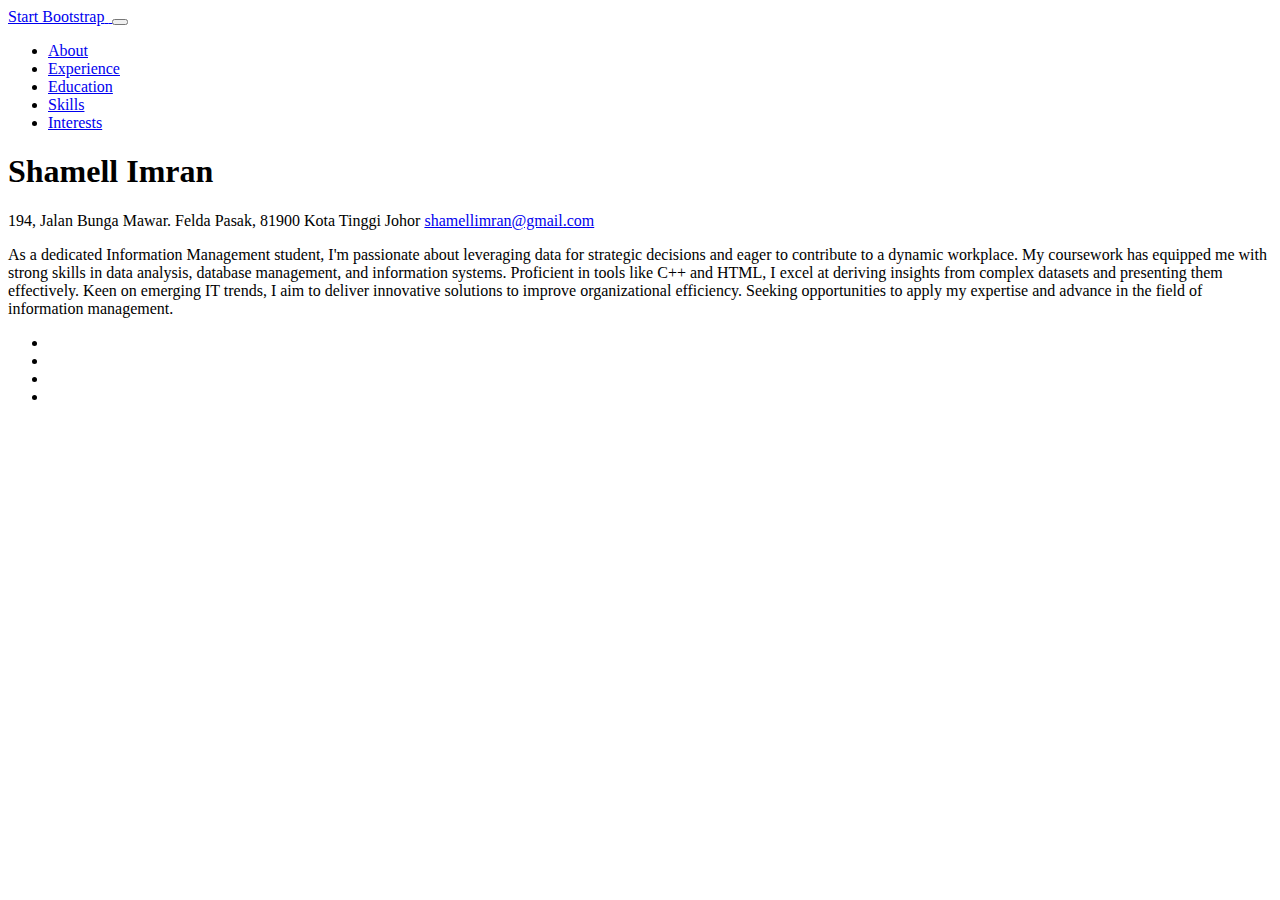
==== index.html @ 5fe1955b "Add files via upload" ====
<!DOCTYPE html>
<html lang="en">
  <style>
    table, th, td {
      border:2px solid black;
    }

    * {
      box-sizing: border-box;
    }
    
    .column {
      float: left;
      width: 33.33%;
      padding: 5px;
    }
    
    .row::after {
      content: "";
      clear: both;
      display: table;
    }

    th, td {
  padding-top: 10px;
  padding-bottom: 20px;
  padding-left: 40px;
  padding-right: 40px;
  align-items: center;
    }

    </style>
  <head>

    <meta charset="utf-8">
    <meta name="viewport" content="width=device-width, initial-scale=1, shrink-to-fit=no">
    <meta name="description" content="">
    <meta name="author" content="">

    <title>My Resume</title>

    <link href="vendor/bootstrap/css/bootstrap.min.css" rel="stylesheet">
    <link rel="stylesheet" href="https://cdnjs.cloudflare.com/ajax/libs/font-awesome/6.7.1/css/all.min.css" integrity="sha512-5Hs3dF2AEPkpNAR7UiOHba+lRSJNeM2ECkwxUIxC1Q/FLycGTbNapWXB4tP889k5T5Ju8fs4b1P5z/iB4nMfSQ==" crossorigin="anonymous" referrerpolicy="no-referrer" />
    <link href="https://fonts.googleapis.com/css?family=Saira+Extra+Condensed:100,200,300,400,500,600,700,800,900" rel="stylesheet">
    <link href="https://fonts.googleapis.com/css?family=Open+Sans:300,300i,400,400i,600,600i,700,700i,800,800i" rel="stylesheet">
    <link href="vendor/font-awesome/css/font-awesome.min.css" rel="stylesheet">
    <link href="vendor/devicons/css/devicons.min.css" rel="stylesheet">
    <link href="vendor/simple-line-icons/css/simple-line-icons.css" rel="stylesheet">
    <link href="css/resume.min.css" rel="stylesheet">

  </head>

  <body id="page-top">

    <nav class="navbar navbar-expand-lg navbar-dark bg-primary fixed-top" id="sideNav">
      <a class="navbar-brand js-scroll-trigger" href="#page-top">
        <span class="d-block d-lg-none">Start Bootstrap</span>
        <span class="d-none d-lg-block">
          <img class="img-fluid img-profile rounded-circle mx-auto mb-2" src="img/profile.jpg" alt="">
        </span>
      </a>
      <button class="navbar-toggler" type="button" data-toggle="collapse" data-target="#navbarSupportedContent" aria-controls="navbarSupportedContent" aria-expanded="false" aria-label="Toggle navigation">
        <span class="navbar-toggler-icon"></span>
      </button>
      <div class="collapse navbar-collapse" id="navbarSupportedContent">
        <ul class="navbar-nav">
          <li class="nav-item">
            <a class="nav-link js-scroll-trigger" href="about.html">About</a>
          </li>
          <li class="nav-item">
            <a class="nav-link js-scroll-trigger" href="experience.html">Experience</a>
          </li>
          <li class="nav-item">
            <a class="nav-link js-scroll-trigger" href="education.html">Education</a>
          </li>
          <li class="nav-item">
            <a class="nav-link js-scroll-trigger" href="skills.html">Skills</a>
          </li>
          <li class="nav-item">
            <a class="nav-link js-scroll-trigger" href="interests.html">Interests</a>
          </li>
        </ul>
      </div>
    </nav>

    <div class="container-fluid p-0">

      <section class="resume-section p-3 p-lg-5 d-flex d-column" id="about">
        <div class="my-auto">
          <h1 class="mb-0">Shamell
            <span class="text-primary">Imran</span>
          </h1>
          <div class="subheading mb-5">194, Jalan Bunga Mawar. Felda Pasak, 81900 Kota Tinggi Johor
            <a href="mailto:name@email.com">shamellimran@gmail.com</a>
          </div>
          <p class="mb-5">As a dedicated Information Management student, I'm passionate about leveraging data for strategic decisions and eager to contribute to a dynamic workplace. My coursework has equipped me with strong skills in data analysis, database
            management, and information systems. Proficient in tools like C++ and HTML, I excel at deriving insights from complex datasets and presenting them effectively. Keen on emerging IT
            trends, I aim to deliver innovative solutions to improve organizational efficiency. Seeking opportunities to apply my expertise and advance in the field of information management.</p>
          <ul class="list-inline list-social-icons mb-0">
            <li class="list-inline-item">
              <a href="https://www.tiktok.com/@melzinanotherverse?_t=8s31yXZ1b7v&_r=1">
                <span class="fa-stack fa-lg">
                  <i class="fa-brands fa-tiktok"></i>
                </span>
              </a>
            </li>
            <li class="list-inline-item">
              <a href="https://www.instagram.com/melzfrommars?igsh=eDlqcjI3cTR3dHdr&utm_source=qr">
                <span class="fa-stack fa-lg">
                  <i class="fa-brands fa-instagram"></i>
                </span>
              </a>
            </li>
            <li class="list-inline-item">
              <a href="https://www.facebook.com/share/18B7ZS6K6R/?mibextid=LQQJ4d">
                <span class="fa-stack fa-lg">
                  <i class="fa-brands fa-facebook"></i>
                </span>
              </a>
            </li>
            <li class="list-inline-item">
              <a href="https://wa.me/0197046059">
                <span class="fa-stack fa-lg">
                  <i class="fa-brands fa-whatsapp"></i>
                </span>
              </a>
            </li>
          </ul>
        </div>
      </section>
    </div>
    <script src="vendor/jquery/jquery.min.js"></script>
    <script src="vendor/bootstrap/js/bootstrap.bundle.min.js"></script>
    <script src="vendor/jquery-easing/jquery.easing.min.js"></script>
    <script src="js/resume.min.js"></script>

  </body>

</html>
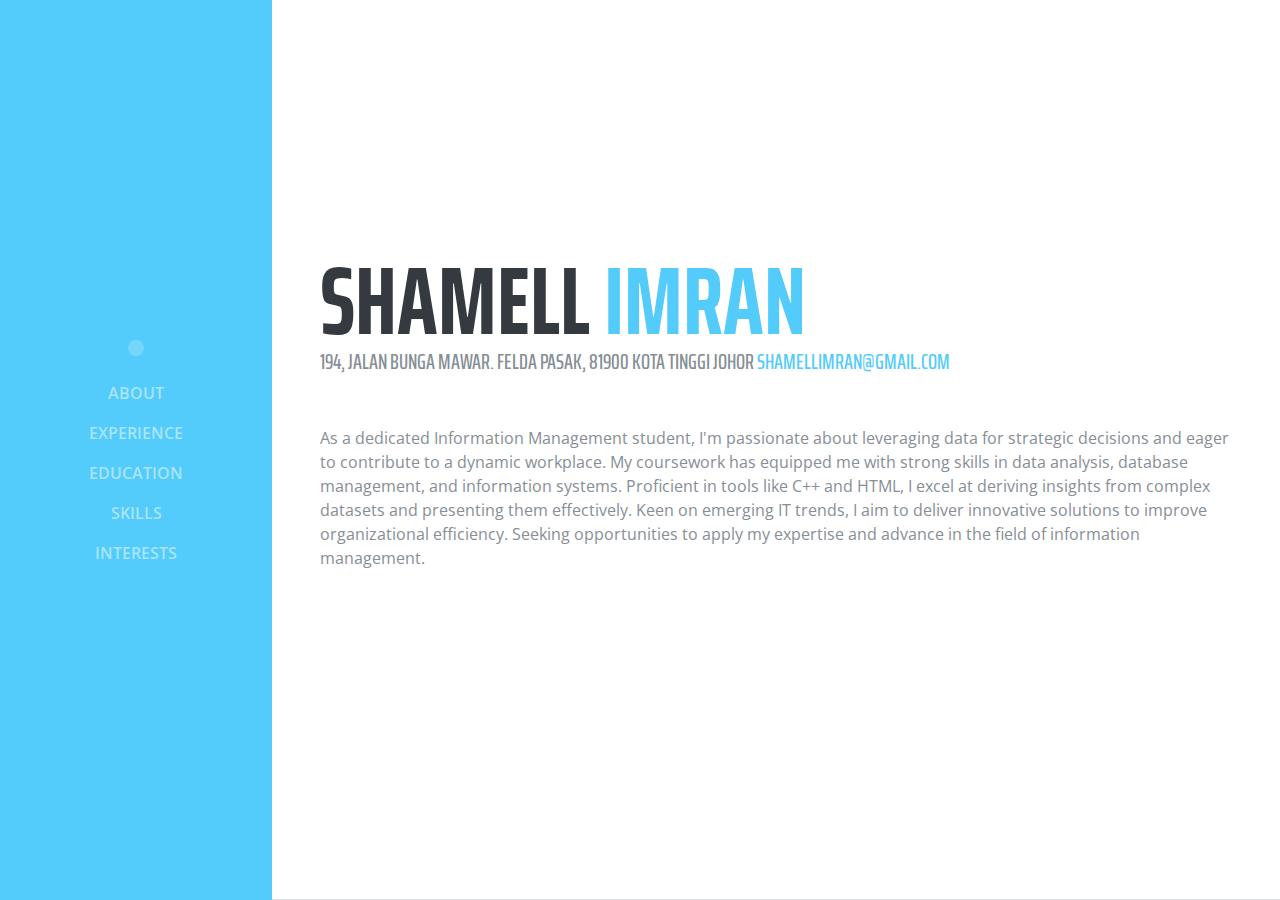
==== commit 6d7f4c17: "Update index.html" ====
--- a/index.html
+++ b/index.html
@@ -39,14 +39,14 @@
 
     <title>My Resume</title>
 
-    <link href="vendor/bootstrap/css/bootstrap.min.css" rel="stylesheet">
+    <link href="bootstrap.min.css" rel="stylesheet">
     <link rel="stylesheet" href="https://cdnjs.cloudflare.com/ajax/libs/font-awesome/6.7.1/css/all.min.css" integrity="sha512-5Hs3dF2AEPkpNAR7UiOHba+lRSJNeM2ECkwxUIxC1Q/FLycGTbNapWXB4tP889k5T5Ju8fs4b1P5z/iB4nMfSQ==" crossorigin="anonymous" referrerpolicy="no-referrer" />
     <link href="https://fonts.googleapis.com/css?family=Saira+Extra+Condensed:100,200,300,400,500,600,700,800,900" rel="stylesheet">
     <link href="https://fonts.googleapis.com/css?family=Open+Sans:300,300i,400,400i,600,600i,700,700i,800,800i" rel="stylesheet">
     <link href="vendor/font-awesome/css/font-awesome.min.css" rel="stylesheet">
-    <link href="vendor/devicons/css/devicons.min.css" rel="stylesheet">
-    <link href="vendor/simple-line-icons/css/simple-line-icons.css" rel="stylesheet">
-    <link href="css/resume.min.css" rel="stylesheet">
+    <link href="devicons.min.css" rel="stylesheet">
+    <link href="simple-line-icons/css/simple-line-icons.css" rel="stylesheet">
+    <link href="resume.min.css" rel="stylesheet">
 
   </head>
 
@@ -129,10 +129,10 @@
         </div>
       </section>
     </div>
-    <script src="vendor/jquery/jquery.min.js"></script>
-    <script src="vendor/bootstrap/js/bootstrap.bundle.min.js"></script>
-    <script src="vendor/jquery-easing/jquery.easing.min.js"></script>
-    <script src="js/resume.min.js"></script>
+    <script src="jquery.min.js"></script>
+    <script src="bootstrap.bundle.min.js"></script>
+    <script src="jquery.easing.min.js"></script>
+    <script src="resume.min.js"></script>
 
   </body>
 
--- a/devicons.min.css
+++ b/devicons.min.css
@@ -0,0 +1,4 @@
+/*!
+ *  Devicons 1.8.0 made by Theodore Vorillas / http://vorillaz.com 
+ */
+@font-face{font-family:devicons;src:url(../fonts/devicons.eot?xqxft6);src:url(../fonts/devicons.eot?#iefixxqxft6) format("embedded-opentype"),url(../fonts/devicons.woff?xqxft6) format("woff"),url(../fonts/devicons.ttf?xqxft6) format("truetype"),url(../fonts/devicons.svg?xqxft6#devicons) format("svg");font-weight:400;font-style:normal}.devicons{font-family:devicons;speak:none;font-style:normal;font-weight:400;font-variant:normal;text-transform:none;line-height:1;-webkit-font-smoothing:antialiased;-moz-osx-font-smoothing:grayscale}.devicons-git:before{content:"\e602"}.devicons-git_compare:before{content:"\e628"}.devicons-git_branch:before{content:"\e625"}.devicons-git_commit:before{content:"\e629"}.devicons-git_pull_request:before{content:"\e626"}.devicons-git_merge:before{content:"\e627"}.devicons-bitbucket:before{content:"\e603"}.devicons-github_alt:before{content:"\e608"}.devicons-github_badge:before{content:"\e609"}.devicons-github:before{content:"\e60a"}.devicons-github_full:before{content:"\e617"}.devicons-java:before{content:"\e638"}.devicons-ruby:before{content:"\e639"}.devicons-scala:before{content:"\e637"}.devicons-python:before{content:"\e63c"}.devicons-go:before{content:"\e624"}.devicons-ruby_on_rails:before{content:"\e63b"}.devicons-django:before{content:"\e61d"}.devicons-markdown:before{content:"\e63e"}.devicons-php:before{content:"\e63d"}.devicons-mysql:before{content:"\e604"}.devicons-streamline:before{content:"\e605"}.devicons-database:before{content:"\e606"}.devicons-laravel:before{content:"\e63f"}.devicons-javascript:before{content:"\e64e"}.devicons-angular:before{content:"\e653"}.devicons-backbone:before{content:"\e652"}.devicons-coffeescript:before{content:"\e651"}.devicons-jquery:before{content:"\e650"}.devicons-modernizr:before{content:"\e620"}.devicons-jquery_ui:before{content:"\e654"}.devicons-ember:before{content:"\e61b"}.devicons-dojo:before{content:"\e61c"}.devicons-nodejs:before{content:"\e619"}.devicons-nodejs_small:before{content:"\e618"}.devicons-javascript_shield:before{content:"\e64f"}.devicons-bootstrap:before{content:"\e647"}.devicons-sass:before{content:"\e64b"}.devicons-css3_full:before{content:"\e64a"}.devicons-css3:before{content:"\e649"}.devicons-html5:before{content:"\e636"}.devicons-html5_multimedia:before{content:"\e632"}.devicons-html5_device_access:before{content:"\e633"}.devicons-html5_3d_effects:before{content:"\e635"}.devicons-html5_connectivity:before{content:"\e634"}.devicons-ghost_small:before{content:"\e614"}.devicons-ghost:before{content:"\e61f"}.devicons-magento:before{content:"\e640"}.devicons-joomla:before{content:"\e641"}.devicons-jekyll_small:before{content:"\e60d"}.devicons-drupal:before{content:"\e642"}.devicons-wordpress:before{content:"\e60b"}.devicons-grunt:before{content:"\e64c"}.devicons-bower:before{content:"\e64d"}.devicons-npm:before{content:"\e61e"}.devicons-yahoo_small:before{content:"\e62b"}.devicons-yahoo:before{content:"\e615"}.devicons-bing_small:before{content:"\e600"}.devicons-windows:before{content:"\e60f"}.devicons-linux:before{content:"\e612"}.devicons-ubuntu:before{content:"\e63a"}.devicons-android:before{content:"\e60e"}.devicons-apple:before{content:"\e611"}.devicons-appstore:before{content:"\e613"}.devicons-phonegap:before{content:"\e630"}.devicons-blackberry:before{content:"\e623"}.devicons-stackoverflow:before{content:"\e610"}.devicons-techcrunch:before{content:"\e62c"}.devicons-codrops:before{content:"\e62f"}.devicons-css_tricks:before{content:"\e601"}.devicons-smashing_magazine:before{content:"\e62d"}.devicons-netmagazine:before{content:"\e62e"}.devicons-codepen:before{content:"\e616"}.devicons-cssdeck:before{content:"\e62a"}.devicons-hackernews:before{content:"\e61a"}.devicons-dropbox:before{content:"\e607"}.devicons-google_drive:before{content:"\e631"}.devicons-visualstudio:before{content:"\e60c"}.devicons-unity_small:before{content:"\e621"}.devicons-raspberry_pi:before{content:"\e622"}.devicons-chrome:before{content:"\e643"}.devicons-ie:before{content:"\e644"}.devicons-firefox:before{content:"\e645"}.devicons-opera:before{content:"\e646"}.devicons-safari:before{content:"\e648"}.devicons-swift:before{content:"\e655"}.devicons-symfony:before{content:"\e656"}.devicons-symfony_badge:before{content:"\e657"}.devicons-less:before{content:"\e658"}.devicons-stylus:before{content:"\e659"}.devicons-trello:before{content:"\e65a"}.devicons-atlassian:before{content:"\e65b"}.devicons-jira:before{content:"\e65c"}.devicons-envato:before{content:"\e65d"}.devicons-snap_svg:before{content:"\e65e"}.devicons-raphael:before{content:"\e65f"}.devicons-google_analytics:before{content:"\e660"}.devicons-compass:before{content:"\e661"}.devicons-onedrive:before{content:"\e662"}.devicons-gulp:before{content:"\e663"}.devicons-atom:before{content:"\e664"}.devicons-cisco:before{content:"\e665"}.devicons-nancy:before{content:"\e666"}.devicons-clojure:before{content:"\e668"}.devicons-clojure_alt:before{content:"\e66a"}.devicons-perl:before{content:"\e669"}.devicons-celluloid:before{content:"\e66b"}.devicons-w3c:before{content:"\e66c"}.devicons-redis:before{content:"\e66d"}.devicons-postgresql:before{content:"\e66e"}.devicons-webplatform:before{content:"\e66f"}.devicons-jenkins:before{content:"\e667"}.devicons-requirejs:before{content:"\e670"}.devicons-opensource:before{content:"\e671"}.devicons-typo3:before{content:"\e672"}.devicons-uikit:before{content:"\e673"}.devicons-doctrine:before{content:"\e674"}.devicons-groovy:before{content:"\e675"}.devicons-nginx:before{content:"\e676"}.devicons-haskell:before{content:"\e677"}.devicons-zend:before{content:"\e678"}.devicons-gnu:before{content:"\e679"}.devicons-yeoman:before{content:"\e67a"}.devicons-heroku:before{content:"\e67b"}.devicons-debian:before{content:"\e67d"}.devicons-travis:before{content:"\e67e"}.devicons-dotnet:before{content:"\e67f"}.devicons-codeigniter:before{content:"\e680"}.devicons-javascript_badge:before{content:"\e681"}.devicons-yii:before{content:"\e682"}.devicons-msql_server:before{content:"\e67c"}.devicons-composer:before{content:"\e683"}.devicons-krakenjs_badge:before{content:"\e684"}.devicons-krakenjs:before{content:"\e685"}.devicons-mozilla:before{content:"\e686"}.devicons-firebase:before{content:"\e687"}.devicons-sizzlejs:before{content:"\e688"}.devicons-creativecommons:before{content:"\e689"}.devicons-creativecommons_badge:before{content:"\e68a"}.devicons-mitlicence:before{content:"\e68b"}.devicons-senchatouch:before{content:"\e68c"}.devicons-bugsense:before{content:"\e68d"}.devicons-extjs:before{content:"\e68e"}.devicons-mootools_badge:before{content:"\e68f"}.devicons-mootools:before{content:"\e690"}.devicons-ruby_rough:before{content:"\e691"}.devicons-komodo:before{content:"\e692"}.devicons-coda:before{content:"\e693"}.devicons-bintray:before{content:"\e694"}.devicons-terminal:before{content:"\e695"}.devicons-code:before{content:"\e696"}.devicons-responsive:before{content:"\e697"}.devicons-dart:before{content:"\e698"}.devicons-aptana:before{content:"\e699"}.devicons-mailchimp:before{content:"\e69a"}.devicons-netbeans:before{content:"\e69b"}.devicons-dreamweaver:before{content:"\e69c"}.devicons-brackets:before{content:"\e69d"}.devicons-eclipse:before{content:"\e69e"}.devicons-cloud9:before{content:"\e69f"}.devicons-scrum:before{content:"\e6a0"}.devicons-prolog:before{content:"\e6a1"}.devicons-terminal_badge:before{content:"\e6a2"}.devicons-code_badge:before{content:"\e6a3"}.devicons-mongodb:before{content:"\e6a4"}.devicons-meteor:before{content:"\e6a5"}.devicons-meteorfull:before{content:"\e6a6"}.devicons-fsharp:before{content:"\e6a7"}.devicons-rust:before{content:"\e6a8"}.devicons-ionic:before{content:"\e6a9"}.devicons-sublime:before{content:"\e6aa"}.devicons-appcelerator:before{content:"\e6ab"}.devicons-asterisk:before{content:"\e6ac"}.devicons-aws:before{content:"\e6ad"}.devicons-digital-ocean:before{content:"\e6ae"}.devicons-dlang:before{content:"\e6af"}.devicons-docker:before{content:"\e6b0"}.devicons-erlang:before{content:"\e6b1"}.devicons-google-cloud-platform:before{content:"\e6b2"}.devicons-grails:before{content:"\e6b3"}.devicons-illustrator:before{content:"\e6b4"}.devicons-intellij:before{content:"\e6b5"}.devicons-materializecss:before{content:"\e6b6"}.devicons-openshift:before{content:"\e6b7"}.devicons-photoshop:before{content:"\e6b8"}.devicons-rackspace:before{content:"\e6b9"}.devicons-react:before{content:"\e6ba"}.devicons-redhat:before{content:"\e6bb"}.devicons-scriptcs:before{content:"\e6bc"}.devicons-sqllite:before{content:"\e6c4"}.devicons-vim:before{content:"\e6c5"}--- a/resume.min.css
+++ b/resume.min.css
@@ -0,0 +1 @@
+body{font-family:'Open Sans',serif;padding-top:54px;color:#868e96}@media (min-width:992px){body{padding-top:0;padding-left:17rem}}h1,h2,h3,h4,h5,h6{font-family:'Saira Extra Condensed',serif;font-weight:700;text-transform:uppercase;color:#343a40}h1{font-size:6rem;line-height:5.5rem}h2{font-size:3.5rem}.subheading{text-transform:uppercase;font-weight:500;font-family:'Saira Extra Condensed',serif;font-size:1.35rem}.list-social-icons a{color:#495057}.list-social-icons a:hover{color:#bd5d38}.list-social-icons a .fa-lg{font-size:1.75rem}.list-icons{font-size:3rem}.list-icons .list-inline-item i:hover{color:#bd5d38}#sideNav .navbar-nav .nav-item .nav-link{font-weight:600;text-transform:uppercase}@media (min-width:992px){#sideNav{text-align:center;position:fixed;top:0;left:0;display:flex;flex-direction:column;width:17rem;height:100vh}#sideNav .navbar-brand{display:flex;margin:auto auto 0;padding:.5rem}#sideNav .navbar-brand .img-profile{max-width:10rem;max-height:10rem;border:.5rem solid rgba(255,255,255,.2)}#sideNav .navbar-collapse{display:flex;align-items:flex-start;flex-grow:0;width:100%;margin-bottom:auto}#sideNav .navbar-collapse .navbar-nav{flex-direction:column;width:100%}#sideNav .navbar-collapse .navbar-nav .nav-item{display:block}#sideNav .navbar-collapse .navbar-nav .nav-item .nav-link{display:block}}section.resume-section{border-bottom:1px solid #dee2e6;padding-top:5rem!important;padding-bottom:5rem!important}section.resume-section .resume-item .resume-date{min-width:none}@media (min-width:768px){section.resume-section{min-height:100vh}section.resume-section .resume-item .resume-date{min-width:18rem}}@media (min-width:992px){section.resume-section{padding-top:3rem!important;padding-bottom:3rem!important}}.bg-primary{background-color:#53CBFB!important}.text-primary{color:#53CBFB!important}a{color:#53CBFB}a:active,a:focus,a:hover{color:#53CBFB}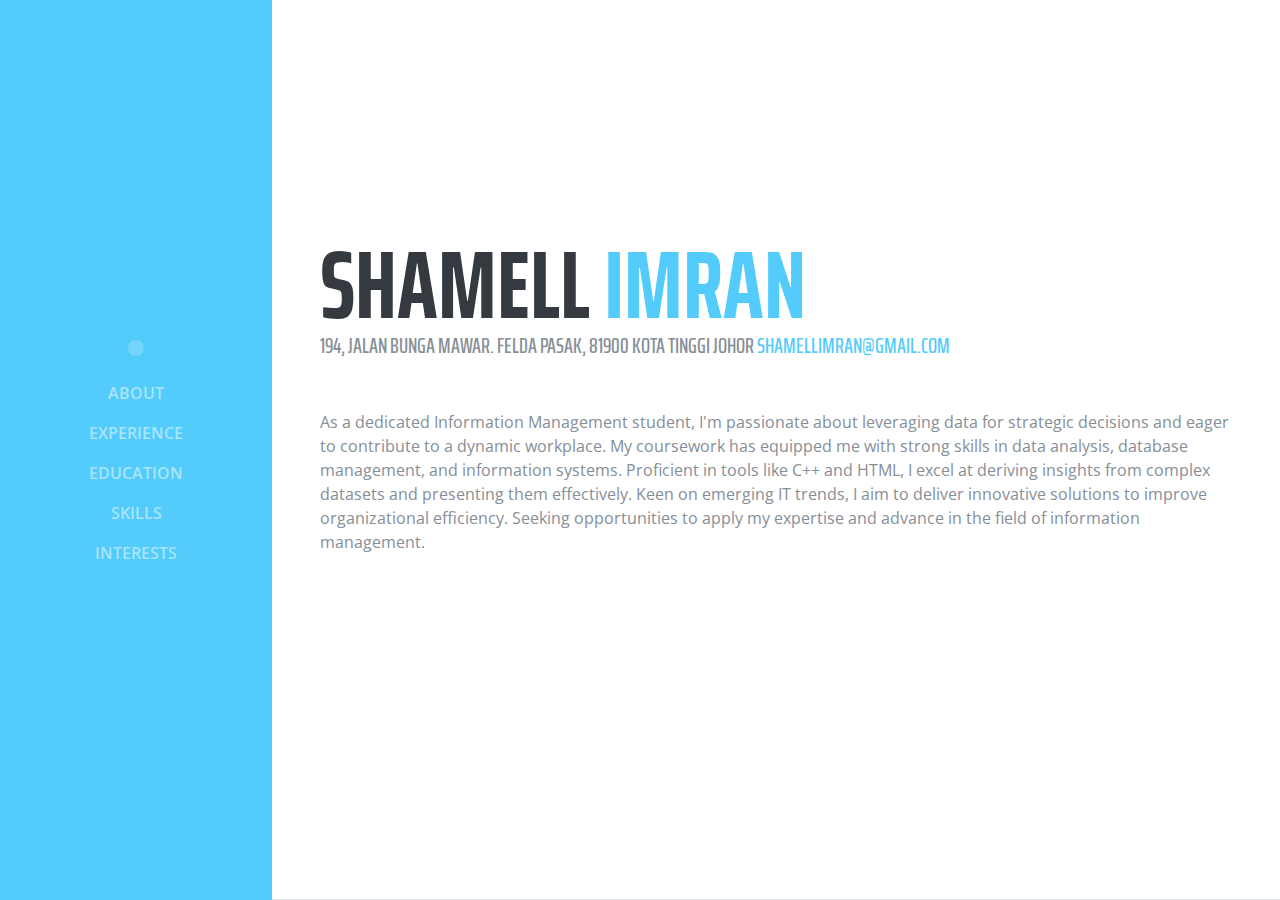
==== commit 681c7672: "Update index.html" ====
--- a/index.html
+++ b/index.html
@@ -43,9 +43,9 @@
     <link rel="stylesheet" href="https://cdnjs.cloudflare.com/ajax/libs/font-awesome/6.7.1/css/all.min.css" integrity="sha512-5Hs3dF2AEPkpNAR7UiOHba+lRSJNeM2ECkwxUIxC1Q/FLycGTbNapWXB4tP889k5T5Ju8fs4b1P5z/iB4nMfSQ==" crossorigin="anonymous" referrerpolicy="no-referrer" />
     <link href="https://fonts.googleapis.com/css?family=Saira+Extra+Condensed:100,200,300,400,500,600,700,800,900" rel="stylesheet">
     <link href="https://fonts.googleapis.com/css?family=Open+Sans:300,300i,400,400i,600,600i,700,700i,800,800i" rel="stylesheet">
-    <link href="vendor/font-awesome/css/font-awesome.min.css" rel="stylesheet">
+    <link href="font-awesome.min.css" rel="stylesheet">
     <link href="devicons.min.css" rel="stylesheet">
-    <link href="simple-line-icons/css/simple-line-icons.css" rel="stylesheet">
+    <link href="simple-line-icons.css" rel="stylesheet">
     <link href="resume.min.css" rel="stylesheet">
 
   </head>
--- a/simple-line-icons.css
+++ b/simple-line-icons.css
@@ -0,0 +1,778 @@
+@font-face {
+  font-family: 'simple-line-icons';
+  src: url('../fonts/Simple-Line-Icons.eot?v=2.4.0');
+  src: url('../fonts/Simple-Line-Icons.eot?v=2.4.0#iefix') format('embedded-opentype'), url('../fonts/Simple-Line-Icons.woff2?v=2.4.0') format('woff2'), url('../fonts/Simple-Line-Icons.ttf?v=2.4.0') format('truetype'), url('../fonts/Simple-Line-Icons.woff?v=2.4.0') format('woff'), url('../fonts/Simple-Line-Icons.svg?v=2.4.0#simple-line-icons') format('svg');
+  font-weight: normal;
+  font-style: normal;
+}
+/*
+ Use the following CSS code if you want to have a class per icon.
+ Instead of a list of all class selectors, you can use the generic [class*="icon-"] selector, but it's slower:
+*/
+.icon-user,
+.icon-people,
+.icon-user-female,
+.icon-user-follow,
+.icon-user-following,
+.icon-user-unfollow,
+.icon-login,
+.icon-logout,
+.icon-emotsmile,
+.icon-phone,
+.icon-call-end,
+.icon-call-in,
+.icon-call-out,
+.icon-map,
+.icon-location-pin,
+.icon-direction,
+.icon-directions,
+.icon-compass,
+.icon-layers,
+.icon-menu,
+.icon-list,
+.icon-options-vertical,
+.icon-options,
+.icon-arrow-down,
+.icon-arrow-left,
+.icon-arrow-right,
+.icon-arrow-up,
+.icon-arrow-up-circle,
+.icon-arrow-left-circle,
+.icon-arrow-right-circle,
+.icon-arrow-down-circle,
+.icon-check,
+.icon-clock,
+.icon-plus,
+.icon-minus,
+.icon-close,
+.icon-event,
+.icon-exclamation,
+.icon-organization,
+.icon-trophy,
+.icon-screen-smartphone,
+.icon-screen-desktop,
+.icon-plane,
+.icon-notebook,
+.icon-mustache,
+.icon-mouse,
+.icon-magnet,
+.icon-energy,
+.icon-disc,
+.icon-cursor,
+.icon-cursor-move,
+.icon-crop,
+.icon-chemistry,
+.icon-speedometer,
+.icon-shield,
+.icon-screen-tablet,
+.icon-magic-wand,
+.icon-hourglass,
+.icon-graduation,
+.icon-ghost,
+.icon-game-controller,
+.icon-fire,
+.icon-eyeglass,
+.icon-envelope-open,
+.icon-envelope-letter,
+.icon-bell,
+.icon-badge,
+.icon-anchor,
+.icon-wallet,
+.icon-vector,
+.icon-speech,
+.icon-puzzle,
+.icon-printer,
+.icon-present,
+.icon-playlist,
+.icon-pin,
+.icon-picture,
+.icon-handbag,
+.icon-globe-alt,
+.icon-globe,
+.icon-folder-alt,
+.icon-folder,
+.icon-film,
+.icon-feed,
+.icon-drop,
+.icon-drawer,
+.icon-docs,
+.icon-doc,
+.icon-diamond,
+.icon-cup,
+.icon-calculator,
+.icon-bubbles,
+.icon-briefcase,
+.icon-book-open,
+.icon-basket-loaded,
+.icon-basket,
+.icon-bag,
+.icon-action-undo,
+.icon-action-redo,
+.icon-wrench,
+.icon-umbrella,
+.icon-trash,
+.icon-tag,
+.icon-support,
+.icon-frame,
+.icon-size-fullscreen,
+.icon-size-actual,
+.icon-shuffle,
+.icon-share-alt,
+.icon-share,
+.icon-rocket,
+.icon-question,
+.icon-pie-chart,
+.icon-pencil,
+.icon-note,
+.icon-loop,
+.icon-home,
+.icon-grid,
+.icon-graph,
+.icon-microphone,
+.icon-music-tone-alt,
+.icon-music-tone,
+.icon-earphones-alt,
+.icon-earphones,
+.icon-equalizer,
+.icon-like,
+.icon-dislike,
+.icon-control-start,
+.icon-control-rewind,
+.icon-control-play,
+.icon-control-pause,
+.icon-control-forward,
+.icon-control-end,
+.icon-volume-1,
+.icon-volume-2,
+.icon-volume-off,
+.icon-calendar,
+.icon-bulb,
+.icon-chart,
+.icon-ban,
+.icon-bubble,
+.icon-camrecorder,
+.icon-camera,
+.icon-cloud-download,
+.icon-cloud-upload,
+.icon-envelope,
+.icon-eye,
+.icon-flag,
+.icon-heart,
+.icon-info,
+.icon-key,
+.icon-link,
+.icon-lock,
+.icon-lock-open,
+.icon-magnifier,
+.icon-magnifier-add,
+.icon-magnifier-remove,
+.icon-paper-clip,
+.icon-paper-plane,
+.icon-power,
+.icon-refresh,
+.icon-reload,
+.icon-settings,
+.icon-star,
+.icon-symbol-female,
+.icon-symbol-male,
+.icon-target,
+.icon-credit-card,
+.icon-paypal,
+.icon-social-tumblr,
+.icon-social-twitter,
+.icon-social-facebook,
+.icon-social-instagram,
+.icon-social-linkedin,
+.icon-social-pinterest,
+.icon-social-github,
+.icon-social-google,
+.icon-social-reddit,
+.icon-social-skype,
+.icon-social-dribbble,
+.icon-social-behance,
+.icon-social-foursqare,
+.icon-social-soundcloud,
+.icon-social-spotify,
+.icon-social-stumbleupon,
+.icon-social-youtube,
+.icon-social-dropbox,
+.icon-social-vkontakte,
+.icon-social-steam {
+  font-family: 'simple-line-icons';
+  speak: none;
+  font-style: normal;
+  font-weight: normal;
+  font-variant: normal;
+  text-transform: none;
+  line-height: 1;
+  /* Better Font Rendering =========== */
+  -webkit-font-smoothing: antialiased;
+  -moz-osx-font-smoothing: grayscale;
+}
+.icon-user:before {
+  content: "\e005";
+}
+.icon-people:before {
+  content: "\e001";
+}
+.icon-user-female:before {
+  content: "\e000";
+}
+.icon-user-follow:before {
+  content: "\e002";
+}
+.icon-user-following:before {
+  content: "\e003";
+}
+.icon-user-unfollow:before {
+  content: "\e004";
+}
+.icon-login:before {
+  content: "\e066";
+}
+.icon-logout:before {
+  content: "\e065";
+}
+.icon-emotsmile:before {
+  content: "\e021";
+}
+.icon-phone:before {
+  content: "\e600";
+}
+.icon-call-end:before {
+  content: "\e048";
+}
+.icon-call-in:before {
+  content: "\e047";
+}
+.icon-call-out:before {
+  content: "\e046";
+}
+.icon-map:before {
+  content: "\e033";
+}
+.icon-location-pin:before {
+  content: "\e096";
+}
+.icon-direction:before {
+  content: "\e042";
+}
+.icon-directions:before {
+  content: "\e041";
+}
+.icon-compass:before {
+  content: "\e045";
+}
+.icon-layers:before {
+  content: "\e034";
+}
+.icon-menu:before {
+  content: "\e601";
+}
+.icon-list:before {
+  content: "\e067";
+}
+.icon-options-vertical:before {
+  content: "\e602";
+}
+.icon-options:before {
+  content: "\e603";
+}
+.icon-arrow-down:before {
+  content: "\e604";
+}
+.icon-arrow-left:before {
+  content: "\e605";
+}
+.icon-arrow-right:before {
+  content: "\e606";
+}
+.icon-arrow-up:before {
+  content: "\e607";
+}
+.icon-arrow-up-circle:before {
+  content: "\e078";
+}
+.icon-arrow-left-circle:before {
+  content: "\e07a";
+}
+.icon-arrow-right-circle:before {
+  content: "\e079";
+}
+.icon-arrow-down-circle:before {
+  content: "\e07b";
+}
+.icon-check:before {
+  content: "\e080";
+}
+.icon-clock:before {
+  content: "\e081";
+}
+.icon-plus:before {
+  content: "\e095";
+}
+.icon-minus:before {
+  content: "\e615";
+}
+.icon-close:before {
+  content: "\e082";
+}
+.icon-event:before {
+  content: "\e619";
+}
+.icon-exclamation:before {
+  content: "\e617";
+}
+.icon-organization:before {
+  content: "\e616";
+}
+.icon-trophy:before {
+  content: "\e006";
+}
+.icon-screen-smartphone:before {
+  content: "\e010";
+}
+.icon-screen-desktop:before {
+  content: "\e011";
+}
+.icon-plane:before {
+  content: "\e012";
+}
+.icon-notebook:before {
+  content: "\e013";
+}
+.icon-mustache:before {
+  content: "\e014";
+}
+.icon-mouse:before {
+  content: "\e015";
+}
+.icon-magnet:before {
+  content: "\e016";
+}
+.icon-energy:before {
+  content: "\e020";
+}
+.icon-disc:before {
+  content: "\e022";
+}
+.icon-cursor:before {
+  content: "\e06e";
+}
+.icon-cursor-move:before {
+  content: "\e023";
+}
+.icon-crop:before {
+  content: "\e024";
+}
+.icon-chemistry:before {
+  content: "\e026";
+}
+.icon-speedometer:before {
+  content: "\e007";
+}
+.icon-shield:before {
+  content: "\e00e";
+}
+.icon-screen-tablet:before {
+  content: "\e00f";
+}
+.icon-magic-wand:before {
+  content: "\e017";
+}
+.icon-hourglass:before {
+  content: "\e018";
+}
+.icon-graduation:before {
+  content: "\e019";
+}
+.icon-ghost:before {
+  content: "\e01a";
+}
+.icon-game-controller:before {
+  content: "\e01b";
+}
+.icon-fire:before {
+  content: "\e01c";
+}
+.icon-eyeglass:before {
+  content: "\e01d";
+}
+.icon-envelope-open:before {
+  content: "\e01e";
+}
+.icon-envelope-letter:before {
+  content: "\e01f";
+}
+.icon-bell:before {
+  content: "\e027";
+}
+.icon-badge:before {
+  content: "\e028";
+}
+.icon-anchor:before {
+  content: "\e029";
+}
+.icon-wallet:before {
+  content: "\e02a";
+}
+.icon-vector:before {
+  content: "\e02b";
+}
+.icon-speech:before {
+  content: "\e02c";
+}
+.icon-puzzle:before {
+  content: "\e02d";
+}
+.icon-printer:before {
+  content: "\e02e";
+}
+.icon-present:before {
+  content: "\e02f";
+}
+.icon-playlist:before {
+  content: "\e030";
+}
+.icon-pin:before {
+  content: "\e031";
+}
+.icon-picture:before {
+  content: "\e032";
+}
+.icon-handbag:before {
+  content: "\e035";
+}
+.icon-globe-alt:before {
+  content: "\e036";
+}
+.icon-globe:before {
+  content: "\e037";
+}
+.icon-folder-alt:before {
+  content: "\e039";
+}
+.icon-folder:before {
+  content: "\e089";
+}
+.icon-film:before {
+  content: "\e03a";
+}
+.icon-feed:before {
+  content: "\e03b";
+}
+.icon-drop:before {
+  content: "\e03e";
+}
+.icon-drawer:before {
+  content: "\e03f";
+}
+.icon-docs:before {
+  content: "\e040";
+}
+.icon-doc:before {
+  content: "\e085";
+}
+.icon-diamond:before {
+  content: "\e043";
+}
+.icon-cup:before {
+  content: "\e044";
+}
+.icon-calculator:before {
+  content: "\e049";
+}
+.icon-bubbles:before {
+  content: "\e04a";
+}
+.icon-briefcase:before {
+  content: "\e04b";
+}
+.icon-book-open:before {
+  content: "\e04c";
+}
+.icon-basket-loaded:before {
+  content: "\e04d";
+}
+.icon-basket:before {
+  content: "\e04e";
+}
+.icon-bag:before {
+  content: "\e04f";
+}
+.icon-action-undo:before {
+  content: "\e050";
+}
+.icon-action-redo:before {
+  content: "\e051";
+}
+.icon-wrench:before {
+  content: "\e052";
+}
+.icon-umbrella:before {
+  content: "\e053";
+}
+.icon-trash:before {
+  content: "\e054";
+}
+.icon-tag:before {
+  content: "\e055";
+}
+.icon-support:before {
+  content: "\e056";
+}
+.icon-frame:before {
+  content: "\e038";
+}
+.icon-size-fullscreen:before {
+  content: "\e057";
+}
+.icon-size-actual:before {
+  content: "\e058";
+}
+.icon-shuffle:before {
+  content: "\e059";
+}
+.icon-share-alt:before {
+  content: "\e05a";
+}
+.icon-share:before {
+  content: "\e05b";
+}
+.icon-rocket:before {
+  content: "\e05c";
+}
+.icon-question:before {
+  content: "\e05d";
+}
+.icon-pie-chart:before {
+  content: "\e05e";
+}
+.icon-pencil:before {
+  content: "\e05f";
+}
+.icon-note:before {
+  content: "\e060";
+}
+.icon-loop:before {
+  content: "\e064";
+}
+.icon-home:before {
+  content: "\e069";
+}
+.icon-grid:before {
+  content: "\e06a";
+}
+.icon-graph:before {
+  content: "\e06b";
+}
+.icon-microphone:before {
+  content: "\e063";
+}
+.icon-music-tone-alt:before {
+  content: "\e061";
+}
+.icon-music-tone:before {
+  content: "\e062";
+}
+.icon-earphones-alt:before {
+  content: "\e03c";
+}
+.icon-earphones:before {
+  content: "\e03d";
+}
+.icon-equalizer:before {
+  content: "\e06c";
+}
+.icon-like:before {
+  content: "\e068";
+}
+.icon-dislike:before {
+  content: "\e06d";
+}
+.icon-control-start:before {
+  content: "\e06f";
+}
+.icon-control-rewind:before {
+  content: "\e070";
+}
+.icon-control-play:before {
+  content: "\e071";
+}
+.icon-control-pause:before {
+  content: "\e072";
+}
+.icon-control-forward:before {
+  content: "\e073";
+}
+.icon-control-end:before {
+  content: "\e074";
+}
+.icon-volume-1:before {
+  content: "\e09f";
+}
+.icon-volume-2:before {
+  content: "\e0a0";
+}
+.icon-volume-off:before {
+  content: "\e0a1";
+}
+.icon-calendar:before {
+  content: "\e075";
+}
+.icon-bulb:before {
+  content: "\e076";
+}
+.icon-chart:before {
+  content: "\e077";
+}
+.icon-ban:before {
+  content: "\e07c";
+}
+.icon-bubble:before {
+  content: "\e07d";
+}
+.icon-camrecorder:before {
+  content: "\e07e";
+}
+.icon-camera:before {
+  content: "\e07f";
+}
+.icon-cloud-download:before {
+  content: "\e083";
+}
+.icon-cloud-upload:before {
+  content: "\e084";
+}
+.icon-envelope:before {
+  content: "\e086";
+}
+.icon-eye:before {
+  content: "\e087";
+}
+.icon-flag:before {
+  content: "\e088";
+}
+.icon-heart:before {
+  content: "\e08a";
+}
+.icon-info:before {
+  content: "\e08b";
+}
+.icon-key:before {
+  content: "\e08c";
+}
+.icon-link:before {
+  content: "\e08d";
+}
+.icon-lock:before {
+  content: "\e08e";
+}
+.icon-lock-open:before {
+  content: "\e08f";
+}
+.icon-magnifier:before {
+  content: "\e090";
+}
+.icon-magnifier-add:before {
+  content: "\e091";
+}
+.icon-magnifier-remove:before {
+  content: "\e092";
+}
+.icon-paper-clip:before {
+  content: "\e093";
+}
+.icon-paper-plane:before {
+  content: "\e094";
+}
+.icon-power:before {
+  content: "\e097";
+}
+.icon-refresh:before {
+  content: "\e098";
+}
+.icon-reload:before {
+  content: "\e099";
+}
+.icon-settings:before {
+  content: "\e09a";
+}
+.icon-star:before {
+  content: "\e09b";
+}
+.icon-symbol-female:before {
+  content: "\e09c";
+}
+.icon-symbol-male:before {
+  content: "\e09d";
+}
+.icon-target:before {
+  content: "\e09e";
+}
+.icon-credit-card:before {
+  content: "\e025";
+}
+.icon-paypal:before {
+  content: "\e608";
+}
+.icon-social-tumblr:before {
+  content: "\e00a";
+}
+.icon-social-twitter:before {
+  content: "\e009";
+}
+.icon-social-facebook:before {
+  content: "\e00b";
+}
+.icon-social-instagram:before {
+  content: "\e609";
+}
+.icon-social-linkedin:before {
+  content: "\e60a";
+}
+.icon-social-pinterest:before {
+  content: "\e60b";
+}
+.icon-social-github:before {
+  content: "\e60c";
+}
+.icon-social-google:before {
+  content: "\e60d";
+}
+.icon-social-reddit:before {
+  content: "\e60e";
+}
+.icon-social-skype:before {
+  content: "\e60f";
+}
+.icon-social-dribbble:before {
+  content: "\e00d";
+}
+.icon-social-behance:before {
+  content: "\e610";
+}
+.icon-social-foursqare:before {
+  content: "\e611";
+}
+.icon-social-soundcloud:before {
+  content: "\e612";
+}
+.icon-social-spotify:before {
+  content: "\e613";
+}
+.icon-social-stumbleupon:before {
+  content: "\e614";
+}
+.icon-social-youtube:before {
+  content: "\e008";
+}
+.icon-social-dropbox:before {
+  content: "\e00c";
+}
+.icon-social-vkontakte:before {
+  content: "\e618";
+}
+.icon-social-steam:before {
+  content: "\e620";
+}
